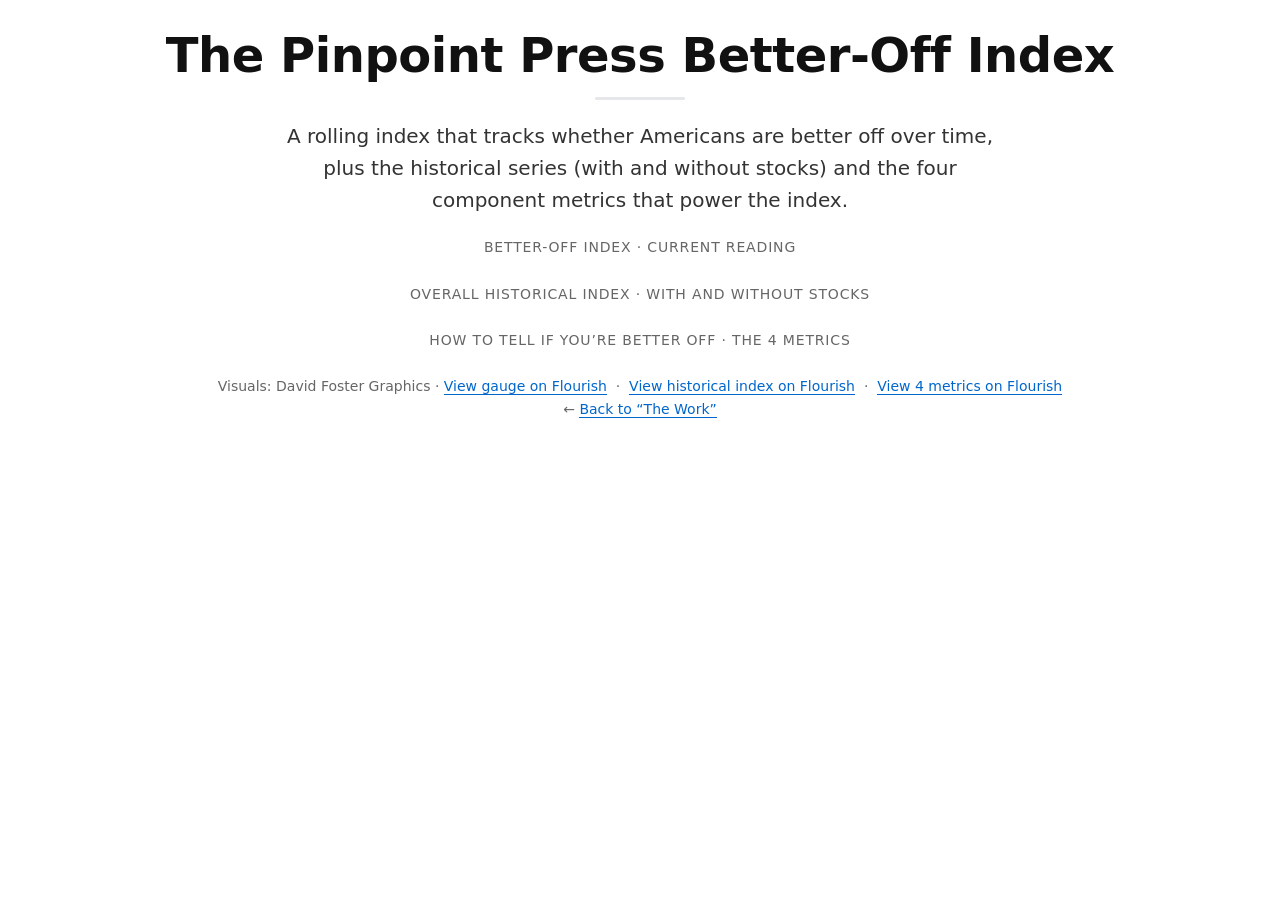
==== better-off-index/index.html @ 6e306d61 "Create index.html" ====
<!doctype html>
<meta charset="utf-8" />
<meta name="viewport" content="width=device-width,initial-scale=1" />
<title>The Pinpoint Press Better-Off Index — David Foster Graphics</title>
<meta name="description" content="The Pinpoint Press Better-Off Index: a headline gauge plus the historical index (with/without stocks) and the four underlying metrics." />
<meta name="color-scheme" content="light">

<style>
  :root { --max: 1100px; }
  body { margin: 0; font: 16px/1.6 system-ui, -apple-system, Segoe UI, Roboto, Helvetica, Arial, sans-serif; color: #111; }
  .wrap { max-width: var(--max); margin: 0 auto; padding: 28px 16px 40px; text-align: center; }
  h1 {
    margin: 0 0 10px;
    font-weight: 750;
    letter-spacing: -0.01em;
    font-size: clamp(32px, 5vw, 48px);
    line-height: 1.15;
  }
  .deck {
    margin: 0 auto 20px;
    max-width: 46rem;
    color: #333;
    font-size: clamp(17px, 2.6vw, 20px);
  }
  .hr { width: 90px; height: 3px; background: #e5e7eb; border-radius: 2px; margin: 14px auto 20px; }
  .viz { margin: 0 auto 24px; }
  .label { margin: 18px 0 8px; color: #666; font-size: 14px; text-transform: uppercase; letter-spacing: .06em; }
  .credit { margin: 14px 0 0; color: #666; font-size: 14px; }
  .credit a { color: #06c; text-decoration: none; border-bottom: 1px solid currentColor; }
</style>

<div class="wrap">
  <h1>The Pinpoint Press Better-Off Index</h1>
  <div class="hr"></div>

  <p class="deck">
    <!-- Placeholder deck copy — tweak later -->
    A rolling index that tracks whether Americans are better off over time, plus the historical series (with and without stocks) and the four component metrics that power the index.
  </p>

  <p class="label">Better-Off Index · Current Reading</p>
  <div class="viz">
    <!-- Gauge -->
    <div class="flourish-embed flourish-gauge" data-src="visualisation/27211105?812552"></div>
    <noscript>
      <img src="https://public.flourish.studio/visualisation/27211105/thumbnail" width="100%" alt="gauge visualization" />
    </noscript>
  </div>

  <p class="label">Overall Historical Index · With and Without Stocks</p>
  <div class="viz">
    <!-- Overall historical index -->
    <div class="flourish-embed flourish-chart" data-src="visualisation/26911608?812552"></div>
    <noscript>
      <img src="https://public.flourish.studio/visualisation/26911608/thumbnail" width="100%" alt="chart visualization" />
    </noscript>
  </div>

  <p class="label">How To Tell If You’re Better Off · The 4 Metrics</p>
  <div class="viz">
    <!-- Underlying 4 metrics -->
    <div class="flourish-embed flourish-chart" data-src="visualisation/26911641?812552"></div>
    <noscript>
      <img src="https://public.flourish.studio/visualisation/26911641/thumbnail" width="100%" alt="chart visualization" />
    </noscript>
  </div>

  <p class="credit">
    Visuals: David Foster Graphics ·
    <a href="https://public.flourish.studio/visualisation/27211105/" target="_blank" rel="noopener">View gauge on Flourish</a>
    &nbsp;·&nbsp;
    <a href="https://public.flourish.studio/visualisation/26911608/" target="_blank" rel="noopener">View historical index on Flourish</a>
    &nbsp;·&nbsp;
    <a href="https://public.flourish.studio/visualisation/26911641/" target="_blank" rel="noopener">View 4 metrics on Flourish</a>
    <br>← <a href="../">Back to “The Work”</a>
  </p>
</div>

<script src="https://public.flourish.studio/resources/embed.js"></script>
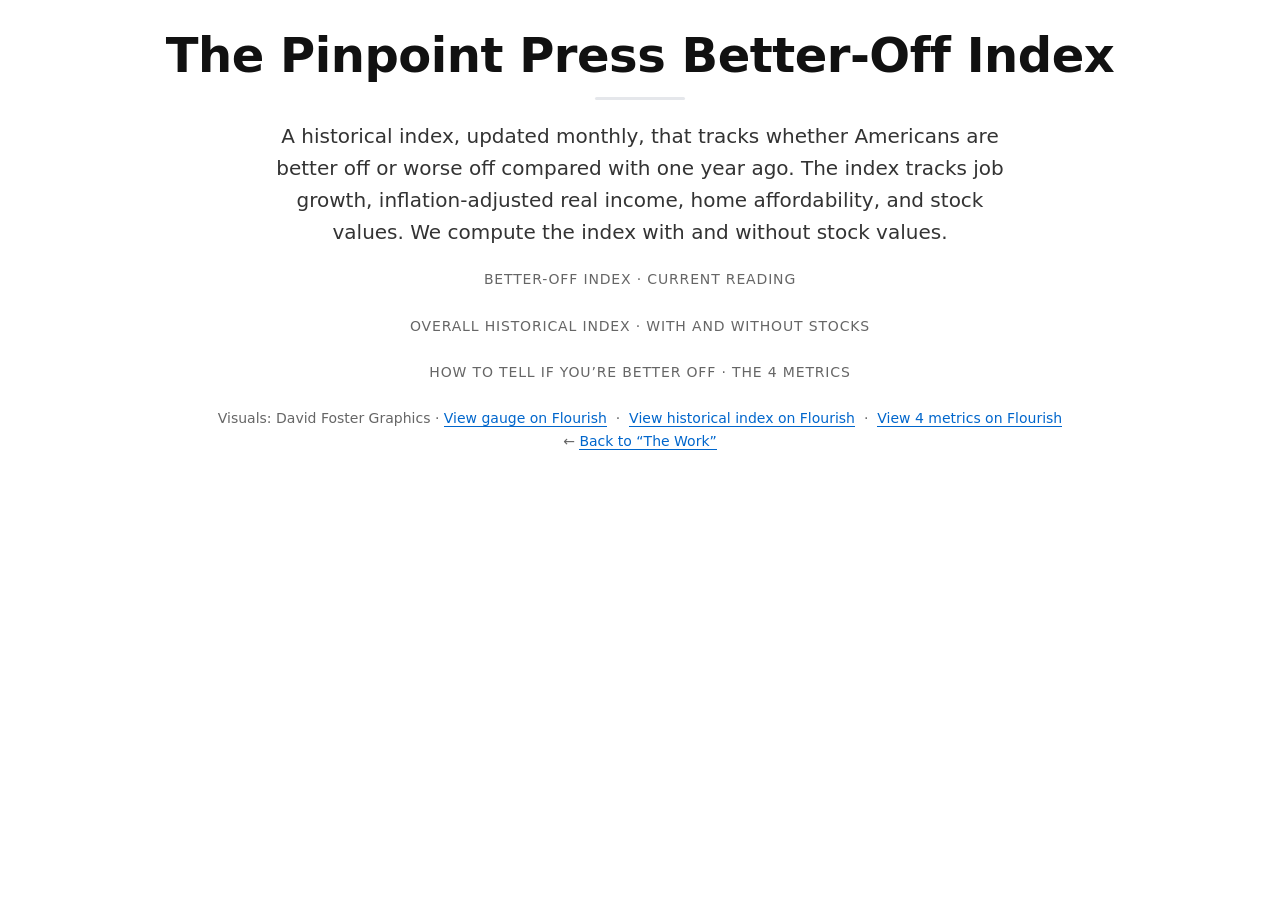
==== commit 7f3aaae7: "Update index.html" ====
--- a/better-off-index/index.html
+++ b/better-off-index/index.html
@@ -35,7 +35,7 @@
 
   <p class="deck">
     <!-- Placeholder deck copy — tweak later -->
-    A rolling index that tracks whether Americans are better off over time, plus the historical series (with and without stocks) and the four component metrics that power the index.
+   A historical index, updated monthly, that tracks whether Americans are better off or worse off compared with one year ago. The index tracks job growth, inflation-adjusted real income, home affordability, and stock values. We compute the index with and without stock values. 
   </p>
 
   <p class="label">Better-Off Index · Current Reading</p>
